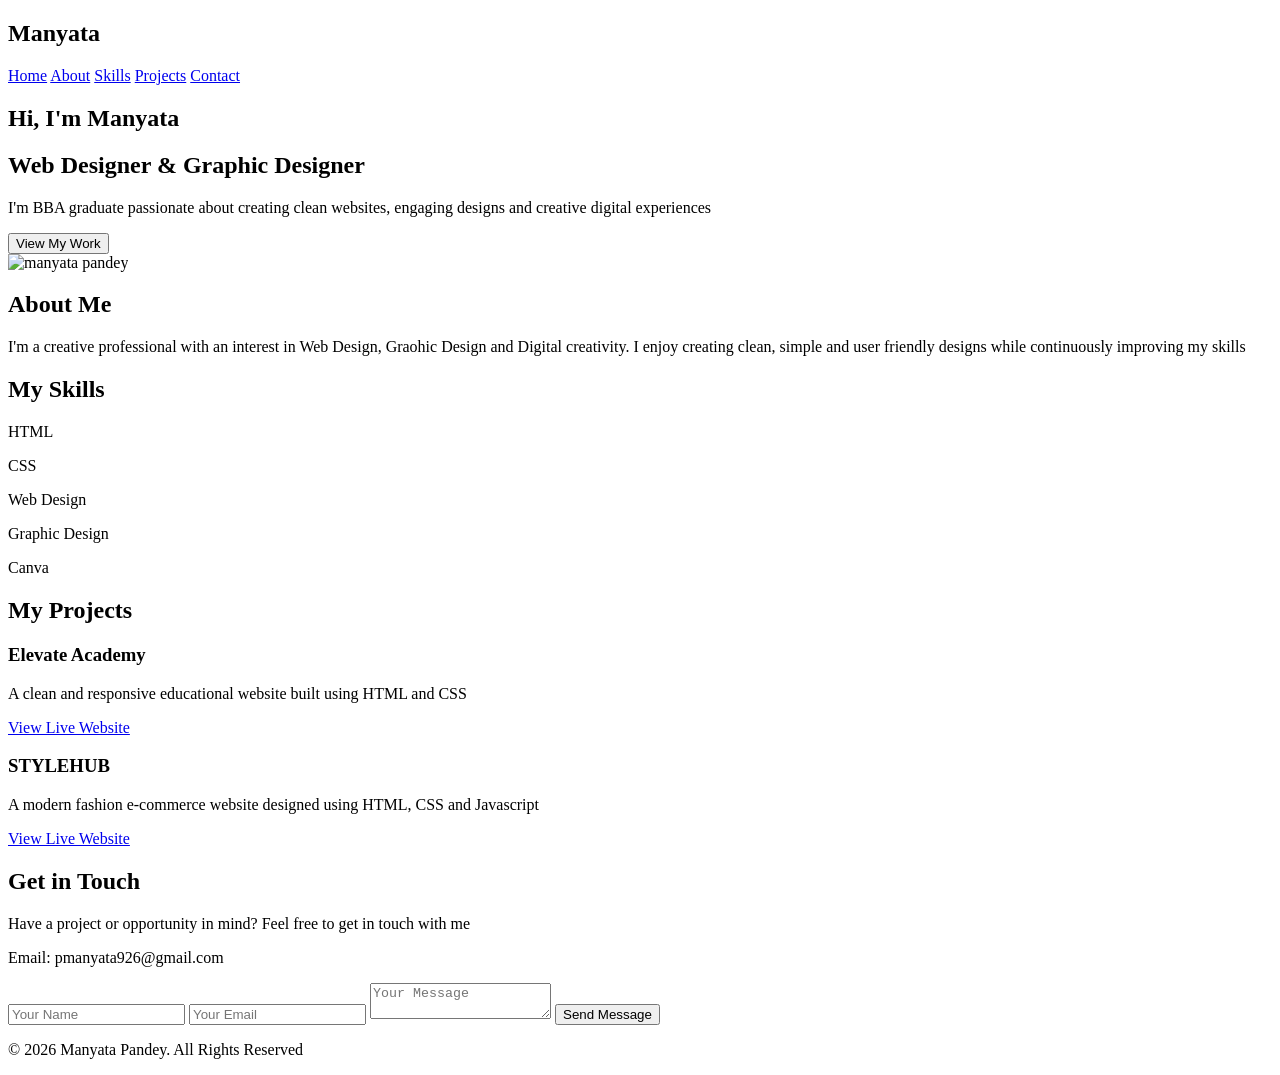
==== portfolio.html @ 90f62ca1 "Add files via upload" ====
<!DOCTYPE html>
<html>
<head>
	<meta charset="utf-8">
	<meta name="viewport" content="width=device-width, initial-scale=1">
	<title>Manyata Pandey|Portfolio</title>
	<link rel="stylesheet" href="C:\Users\vishn\OneDrive\Desktop\portfolio.css" >
</head>
<body>

	<nav>
		
			<h2>Manyata</h2>
			<div>
			<a href="#home">Home</a>
			<a href="#about">About</a>
			<a href="#skills">Skills</a>
			<a href="projects">Projects</a>
			<a href="contact">Contact</a>
		</div>
	</nav>

	<main>
			<section id="home">
				<div>
					<h1>Hi, I'm Manyata</h1>
					<h2>Web Designer & Graphic Designer</h2>
					<p>I'm BBA graduate passionate about creating clean websites, engaging designs and creative digital experiences</p>
					<button>View My Work</button>
				</div>

				<img src="C:\Users\vishn\OneDrive\Desktop\IMG_20260111_184059252_HDR.jpg" alt="manyata pandey">

			</section>

			<section id="about">
				<h2>About Me</h2>
				<p>I'm a creative professional with an interest in Web Design, Graohic Design and Digital creativity. I enjoy creating clean, simple and user friendly designs while continuously improving my skills </p>
			</section>

			<section id="skills">
				<h2>My Skills</h2>
				<p>HTML</p>
				<p>CSS</p>
				<p>Web Design</p>
				<p>Graphic Design</p>
				<p>Canva</p>
				
			</section>

			<section id="projects">
				<h2>My Projects</h2>
				<div>
					<h3>Elevate Academy</h3>
					<p>A clean and responsive educational website built using HTML and CSS</p>

					<a href="https://pmanyata926-creator.github.io/Elevate-Academy/" target="_blank">View Live Website</a>
				</div>

				<div>
					<h3>STYLEHUB</h3>
					<p>A modern fashion e-commerce website designed using HTML, CSS and Javascript</p>
					<a href="https://pmanyata926-creator.github.io/STYLEHUB/" target="_blank">View Live Website</a>
				</div>

			</section>

			<section id="contact">
				<h2>Get in Touch</h2>
				<p>Have a project or opportunity in mind? Feel free to get in touch with me </p>
				<p>Email: pmanyata926@gmail.com</p>
				<form>
					<input type="text" placeholder="Your Name">
					<input type="email" placeholder="Your Email">
				    <textarea placeholder="Your Message"></textarea>
				    <button type="submit">Send Message</button>
				</form>
			</section>

			<footer>
				<p>&copy; 2026 Manyata Pandey. All Rights Reserved</p>
			</footer>

			
				
					
	</main>



</body>
</html>
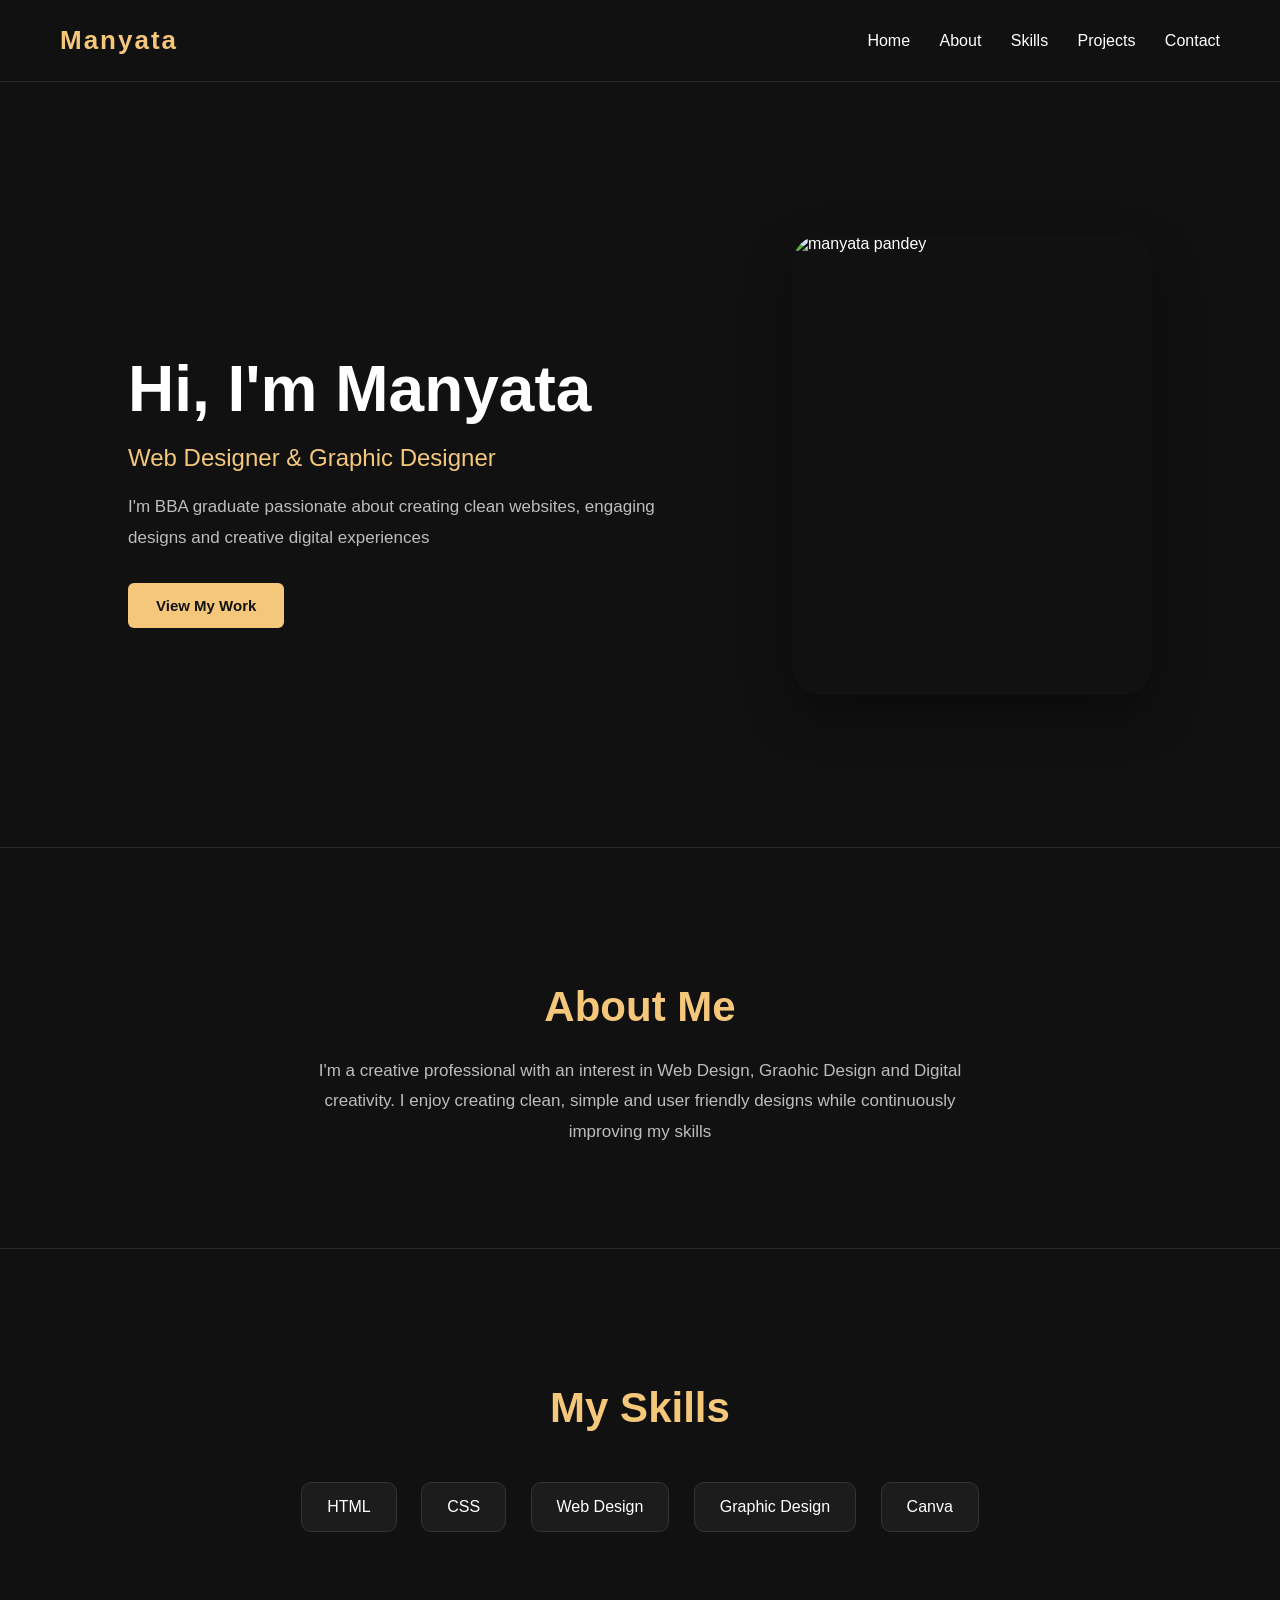
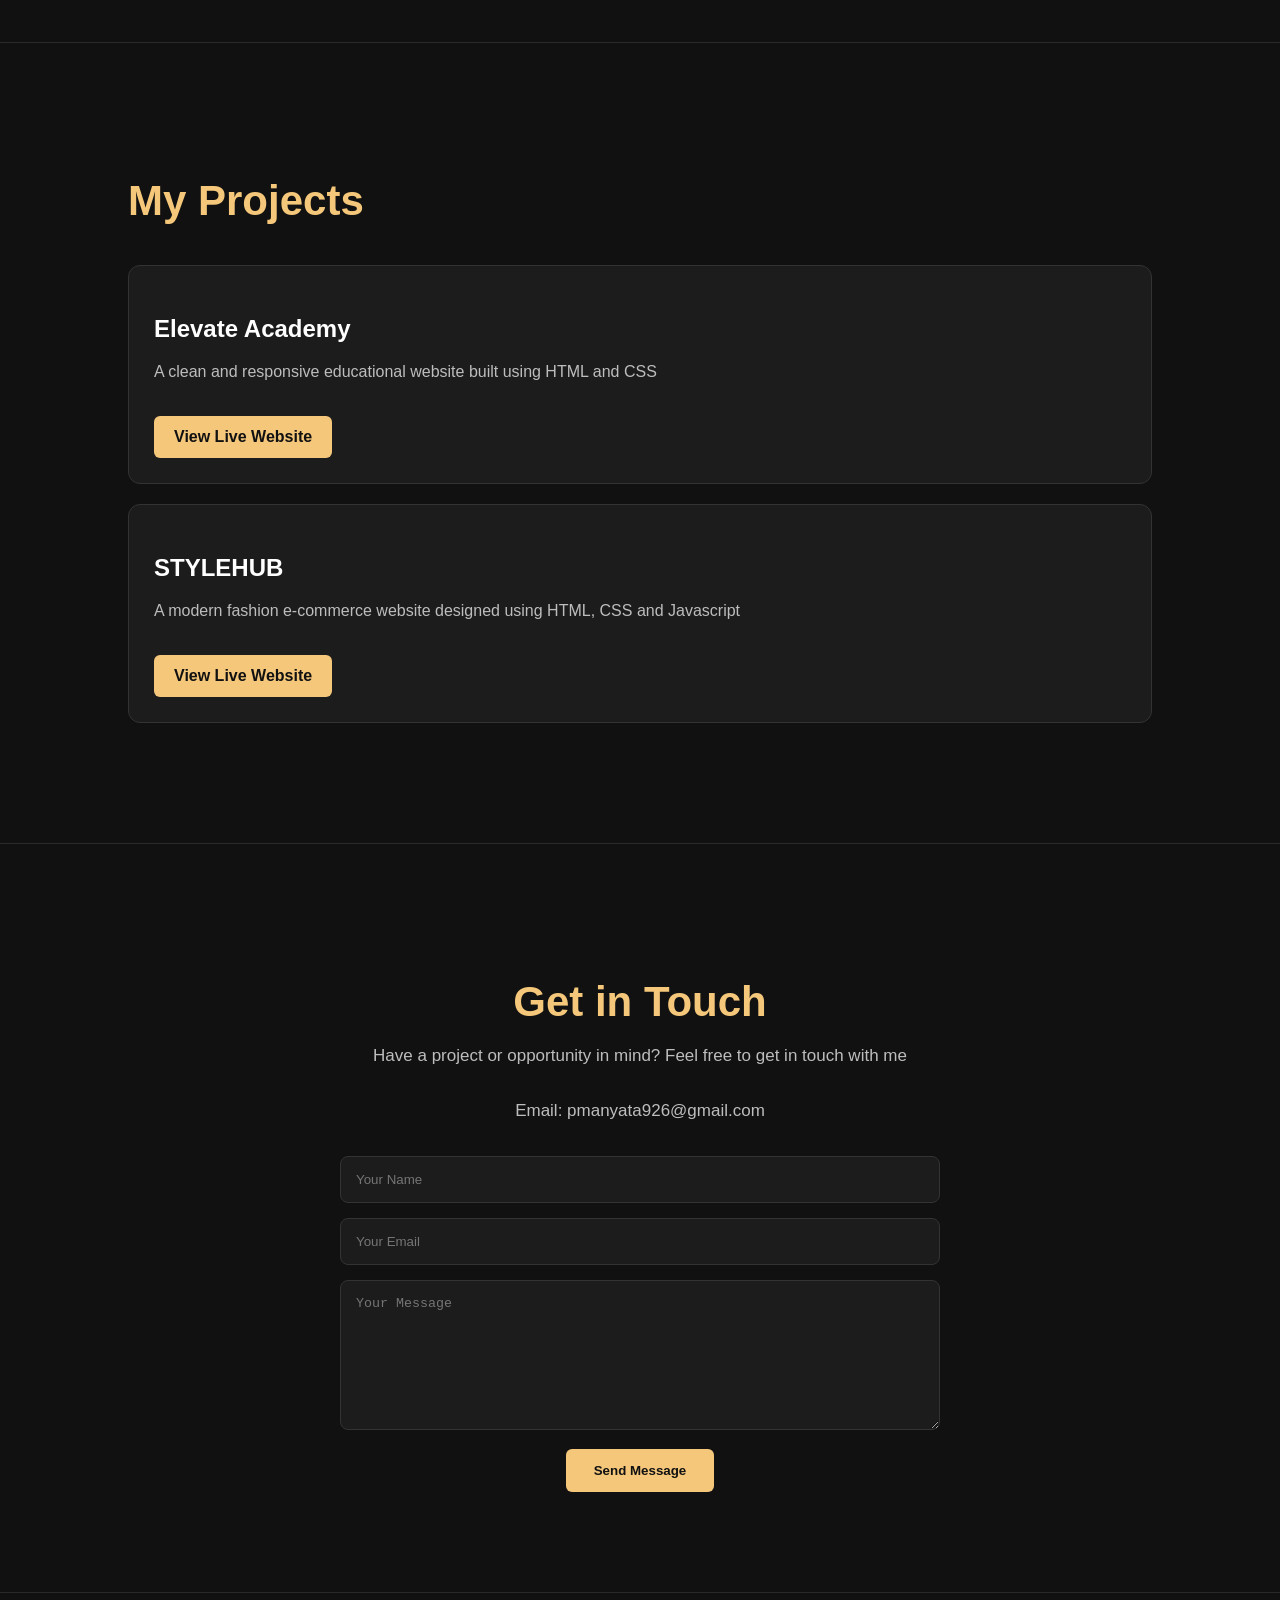
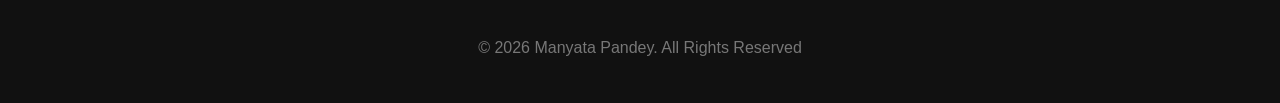
==== commit 49c1eee0: "Add files via upload" ====
--- a/portfolio.html
+++ b/portfolio.html
@@ -4,7 +4,7 @@
 	<meta charset="utf-8">
 	<meta name="viewport" content="width=device-width, initial-scale=1">
 	<title>Manyata Pandey|Portfolio</title>
-	<link rel="stylesheet" href="C:\Users\vishn\OneDrive\Desktop\portfolio.css" >
+	<link rel="stylesheet" href="portfolio.css" >
 </head>
 <body>
 
@@ -29,7 +29,7 @@
 					<button>View My Work</button>
 				</div>
 
-				<img src="C:\Users\vishn\OneDrive\Desktop\IMG_20260111_184059252_HDR.jpg" alt="manyata pandey">
+				<img src="your-photo.jpg" alt="manyata pandey">
 
 			</section>
 
--- a/portfolio.css
+++ b/portfolio.css
@@ -0,0 +1,309 @@
+body {
+	margin: 0;
+	font-family: arial, sans-serif;
+	background-color: #111111;
+	color: white;
+}
+
+nav {
+	display: flex;
+	align-items: center;
+	justify-content: space-between;
+	padding: 25px 60px;
+	border-bottom: 1px solid #2a2a2a;
+}
+
+nav a {
+	text-decoration: none;
+	color: white;
+	margin-left: 25px;
+}
+
+nav h2{
+	margin: 0;
+	font-size: 26px;
+	letter-spacing: 2px;
+	color: #f5c77a;
+}
+
+nav a:hover {
+	color: #8b5e3c;
+}
+
+#home {
+	min-height: 85vh;
+	display: flex;
+	align-items: center;
+	justify-content: space-between;
+	padding: 60px 10%;
+	box-sizing: border-box;
+	gap: 60px;
+}
+
+#home h1{
+	font-size: 64px;
+	line-height: 1.1;
+	margin-bottom: 20px;
+	color: white;
+}
+
+#home h2{
+	font-size: 24px;
+	font-weight: 500;
+	margin-bottom: 20px;
+	color: #f5c77a;
+}
+
+#home p{
+	max-width: 550px;
+	line-height: 1.8;
+	font-size: 17px;
+	color: #bdbdbd;
+	margin-bottom: 30px;
+}
+
+#home button {
+	padding: 14px 28px;
+	border: none;
+	background-color: #f5c77a;
+	color: #111111;
+	font-size: 15px;
+	font-weight: bold;
+	cursor: pointer;
+	border-radius: 6px;
+}
+
+#home button:hover {
+	background-color: #8b5e3c;
+}
+
+#home img{
+	width: 360px;
+	height: 460px;
+	object-fit: cover;
+	border-radius: 30px;
+	box-shadow: 0 20px 50px rgb(0, 0, 0, 0.4);
+}
+
+#about {
+	padding: 100px 10%;
+	text-align: center;
+	border-top: 1px solid #2a2a2a;
+}
+
+#about h2{
+	font-size: 42px;
+	margin-bottom: 25px;
+	color: #f5c77a;
+}
+
+#about p{
+	max-width: 700px;
+	margin: 0 auto;
+	line-height: 1.8;
+	font-size: 17px;
+	color: #bdbdbd;
+}
+
+#skills {
+	padding: 100px 10%;
+	text-align: center;
+	border-top: 1px solid #2a2a2a;
+}
+
+#skills h2{
+	font-size: 32px;
+	margin-bottom: 30px;
+}
+
+#skills p{
+	display: inline-block;
+	margin: 10px;
+	padding: 15px 25px;
+	background-color: #1c1c1c;
+	border: 1px solid #333;
+	border-radius: 10px;
+	color: white;
+}
+
+#skills h2{
+	font-size: 42px;
+	margin-bottom: 40px;
+	color: #f5c77a;
+}
+
+#skills p:hover{
+	border-color: #f5c77a;
+	transform: translate(-3px);
+}
+
+#projects{
+	padding: 100px 10% ;
+	border-top: 1px solid #2a2a2a;
+}
+
+#projects h2{
+	font-size: 42px;
+	margin-bottom: 40px;
+	color: #f5c77a;
+}
+
+#projects > div{
+	background-color: #1c1c1c;
+	padding: 25px;
+	margin-bottom: 20px;
+	border:1px solid #333;
+	border-radius: 12px;
+}
+
+#projects h3{
+	font-size: 24px;
+	color: white;
+	margin-bottom: 10px;
+}
+
+#projects p{
+	color: #bdbdbd;
+	line-height: 1.6;
+}
+
+#projects > div:hover{
+	border-color: #f5c77a;
+	transform: translate(-5px);
+}
+
+#projects a{
+	display: inline-block;
+	margin-top: 15px;
+	padding: 12px 20px;
+	background-color: #f5c77a;
+	color: #111111;
+	text-decoration: none;
+	border-radius: 6px;
+	font-weight: bold;
+}
+
+#projects a:hover{
+	background-color: #8b5e3c;
+	color: white;
+}
+
+#contact {
+	padding: 100px 10%;
+	text-align: center;
+	border-top: 1px solid #2a2a2a;
+}
+
+#contact h2{
+	font-size: 42px;
+	margin-bottom: 20px;
+	color: #f5c77a;
+}
+
+#contact > p {
+	color: #bdbdbd;
+	font-size: 17px;
+	margin-bottom: 35px;
+}
+
+#contact form {
+	max-width: 600px;
+	margin: 0 auto;
+}
+
+#contact input, 
+#contact textarea {
+	width: 100%;
+	padding: 15px;
+	margin-bottom: 15px;
+	box-sizing: border-box;
+}
+
+#contact input,
+#contact textarea {
+	background-color: #1c1c1c;
+	border: 1px solid #333;
+	color: white;
+	border-radius: 8px;
+}
+
+#contact textarea {
+	min-height: 150px;
+	resize: vertical;
+}
+
+#contact button{
+	padding: 14px 28px;
+	border: none;
+	background-color: #f5c77a;
+	color: #111111;
+	font-weight: bold;
+	border-radius: 6px;
+	cursor: pointer;
+}
+
+#contact button:hover {
+	background-color: #8b5e3c;
+	color: white;
+}
+
+footer {
+	padding: 30px;
+	text-align: center;
+	border-top: 1px solid #2a2a2a;
+	color: #777;
+}
+
+@media (max-width: 768px){
+	nav {
+		flex-direction: column;
+		gap: 20px;
+	}
+	#home {
+		flex-direction: column;
+		text-align: center;
+		padding: 60px 5%;
+	}
+
+	#home img{
+		width: 280px;
+		height: 360px;
+	}
+
+	#home h1{
+		font-size: 42px;
+	}
+
+	#home h2 {
+		font-size: 20px;
+	}
+
+	#home p{
+		font-size: 15px;
+	}
+
+	#about, 
+	#skills,
+	#projects,
+	#contact {
+		padding: 70px, 5%;
+	}
+
+	#about h2,
+	#skills h2,
+	#projects h2,
+	#contact h2 {
+		font-size: 34px;
+	}
+
+	nav a{
+		margin-left: 10px;
+		margin-right: 10px;
+	}
+
+	#contact form{
+		width: 100%;
+	}
+}
+
+
